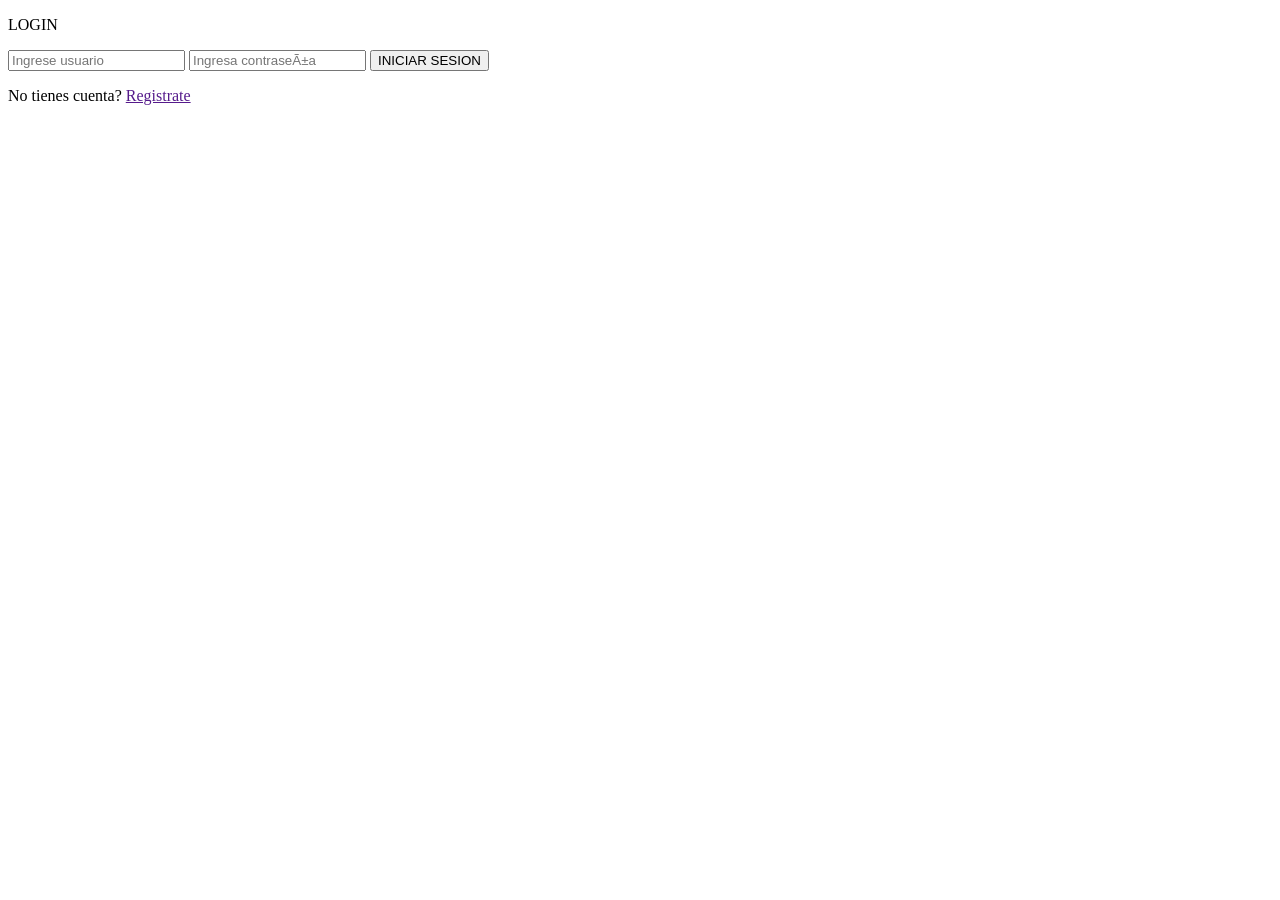
==== PaginaWeb-VentaDeFiguras/Html/Login.html @ e1642ed8 "feat: Se agrego la estructura html" ====
<!DOCTYPE html>
<html lang="es>
<head>
    <meta charset=" UTF-8">
<meta name="viewport" content="width=device-width, initial-scale=1.0">
<title>Login</title>
<link rel="icon" href="../Img/favicon.png">
<link rel="stylesheet" href="../Css/LoginStyle.css">
</head>

<body>
  <form class="form">
    <p class="form-title">LOGIN</p>
		<input type="text" name="username" id="username" placeholder="Ingrese usuario">
    <input type="password" placeholder="Ingresa contraseña">
    <button type="submit" id="login-btn">
      <span>INICIAR SESION</span>
    </button>
    
    <p class="registro-link">
      No tienes cuenta?
      <a href="">Registrate</a>
    </p>
  </form>
</body>

</html>
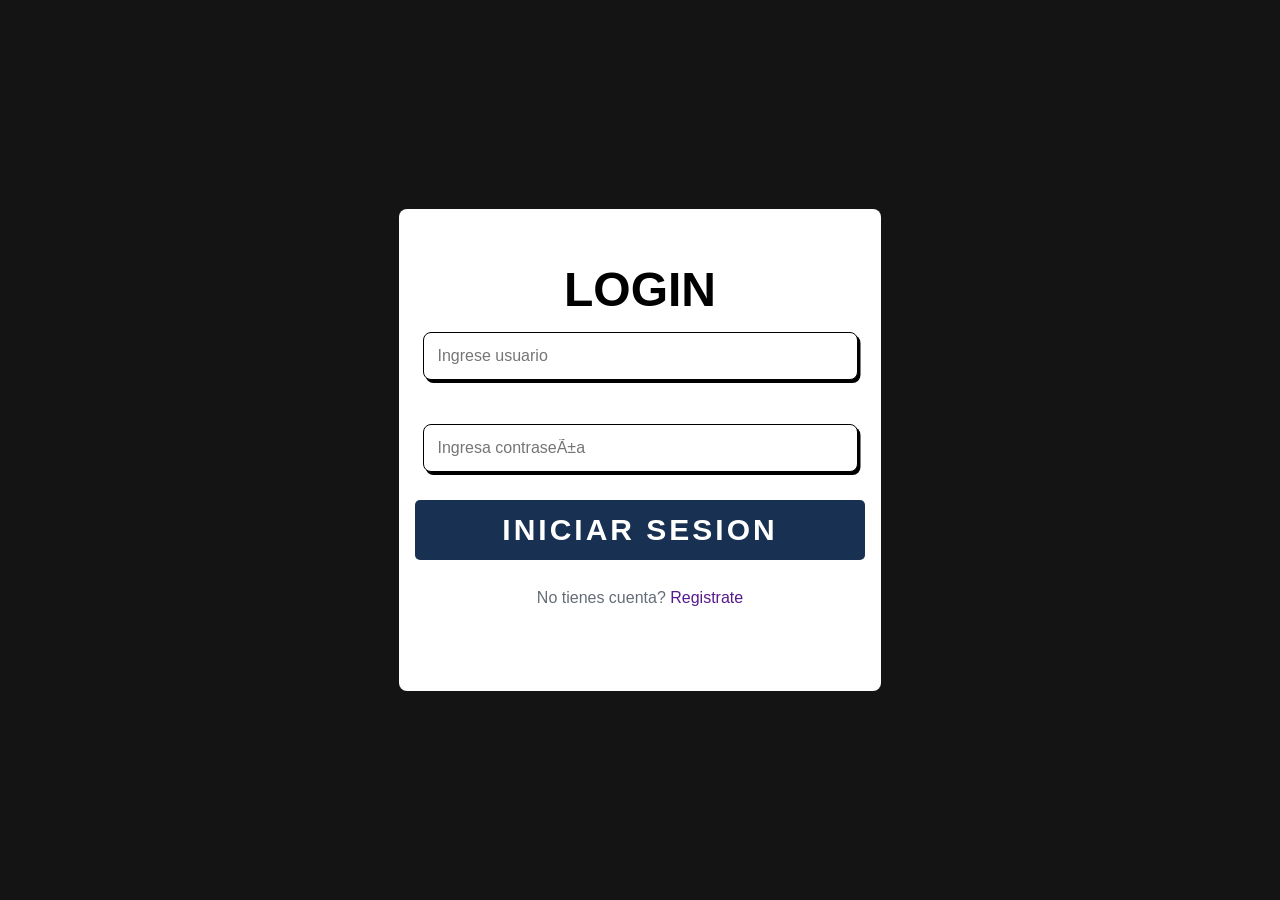
==== commit 47029b70: "feat: Se agrego caracteristica para obligar al usuario a poner correo y contra" ====
--- a/PaginaWeb-VentaDeFiguras/Html/Login.html
+++ b/PaginaWeb-VentaDeFiguras/Html/Login.html
@@ -11,8 +11,8 @@
 <body>
   <form class="form">
     <p class="form-title">LOGIN</p>
-		<input type="text" name="username" id="username" placeholder="Ingrese usuario">
-    <input type="password" placeholder="Ingresa contraseña">
+		<input type="text" name="username" id="username" placeholder="Ingrese usuario" required>
+    <input type="password" placeholder="Ingresa contraseña" required>
     <button type="submit" id="login-btn">
       <span>INICIAR SESION</span>
     </button>
@@ -22,6 +22,7 @@
       <a href="">Registrate</a>
     </p>
   </form>
+  
 </body>
 
 </html>
--- a/PaginaWeb-VentaDeFiguras/Css/LoginStyle.css
+++ b/PaginaWeb-VentaDeFiguras/Css/LoginStyle.css
@@ -0,0 +1,119 @@
+body {
+    background-color: #141414;
+    min-height: 100vh;
+    margin: 0;
+    display: flex;
+    justify-content: center;
+    align-items: center;
+    font-family: "Montserrat", sans-serif;
+}
+
+.form {
+    background-color: #fff;
+    display: block;
+    padding: 1rem;
+    border-radius: 0.5rem;
+    transition: 0.4s ease-in-out;
+    display: flex;
+    flex-direction: column;
+    justify-content: center; 
+    gap: 0.75rem;
+    width: 450px;
+    height: 450px;
+}
+
+.form:hover {
+    box-shadow: 5px 5px 20px rgba(131, 119, 209, 0.6), 5px 5px 40px rgba(131, 119, 209, 0.3);
+    transform: scale(1.1);
+    border: 1px solid black;
+}
+
+.form-title {
+    font-size: 3rem;
+    line-height: 1.75rem;
+    font-weight: 700;
+    text-align: center;
+    margin: 0;
+    color: #000;
+}
+
+input {
+    display: flex;
+    position: relative;
+    align-self: center;
+    margin: 1rem auto;
+    padding: 0.875rem;
+    font-size: 1rem;
+    border: 1.5px solid #000;
+    border-radius: 0.5rem;
+    box-shadow: 2.5px 3px 0 #000;
+    outline: none;
+    transition: ease 0.25s;
+    width: 90%;
+}
+
+input:focus {
+    box-shadow: 5.5px 7px 0 black;
+}
+
+
+#login-btn {
+    position: relative;
+    display: flex;
+    justify-content: center;
+    align-items: center;
+    border-radius: 5px;
+    background: #183153;
+    cursor: pointer;
+    border: none;
+}
+
+#login-btn:after {
+    content: " ";
+    width: 0%;
+    height: 100%;
+    background: #ffd401;
+    position: absolute;
+    border-radius: 5px;
+    transition: all 0.4s ease-in-out;
+    right: 0;
+}
+
+#login-btn:hover::after {
+    right: auto;
+    left: 0;
+    border-radius: 5px;
+    width: 100%;
+}
+
+#login-btn span {
+    text-align: center;
+    text-decoration: none;
+    width: 100%;
+    padding: 12px;
+    color: #fff;
+    font-size: 2.25em;
+    font-weight: 700;
+    letter-spacing: 0.1em;
+    z-index: 20;
+    transition: all 0.3s ease-in-out;
+}
+
+#login-btn:hover span {
+    color: #000000;
+}
+
+.registro-link {
+    color: #656c77;
+    font-size: 1rem;
+    line-height: 1.25rem;
+    text-align: center;
+}
+
+.registro-link a {
+    text-decoration: none;
+}
+
+.registro-link a:hover {
+    text-decoration: underline;
+}
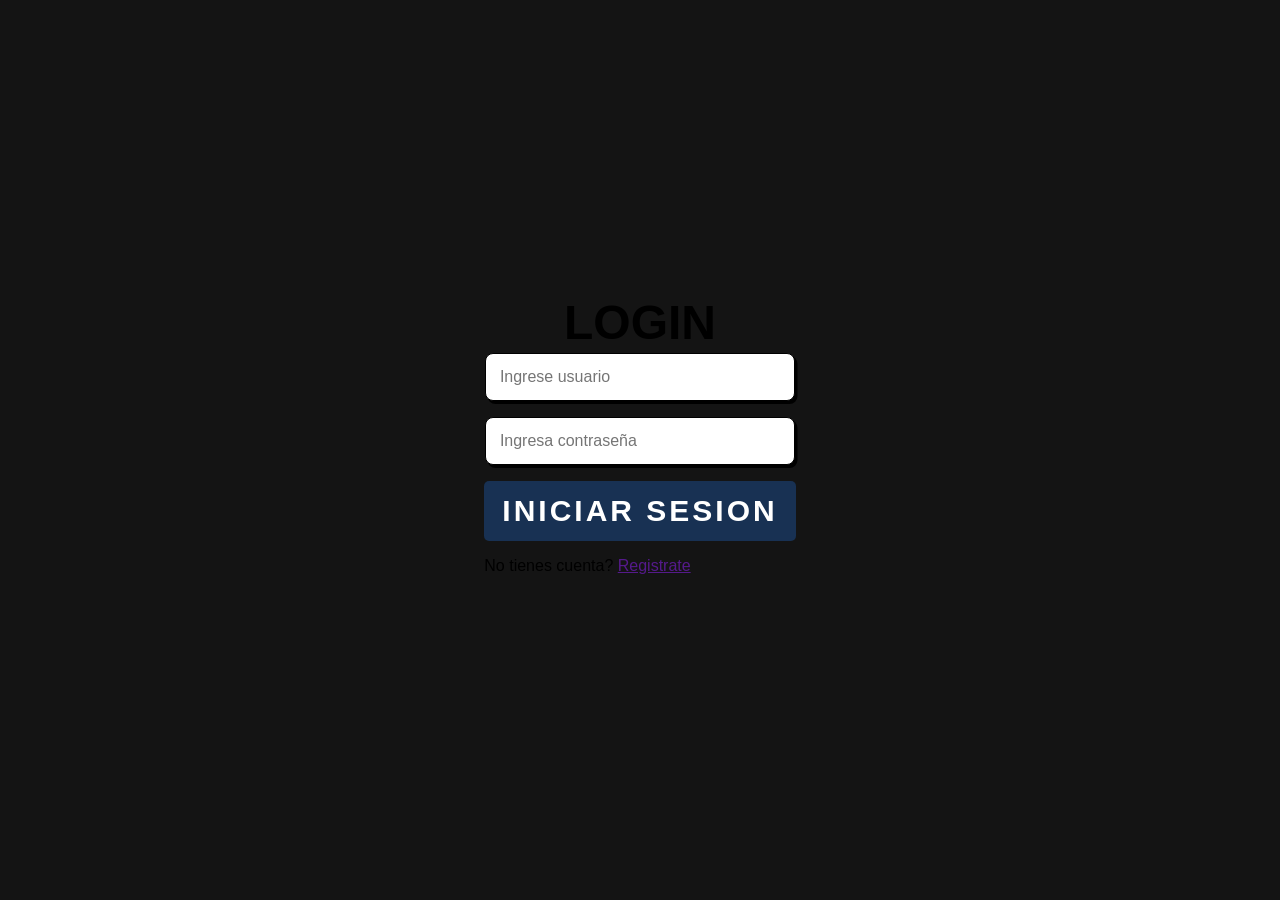
==== commit a62817c1: "refactor: En vez de usar clases en los input, se cambio a un id" ====
--- a/PaginaWeb-VentaDeFiguras/Html/Login.html
+++ b/PaginaWeb-VentaDeFiguras/Html/Login.html
@@ -1,5 +1,5 @@
 <!DOCTYPE html>
-<html lang="es>
+<html lang="es">
 <head>
     <meta charset=" UTF-8">
 <meta name="viewport" content="width=device-width, initial-scale=1.0">
@@ -9,20 +9,24 @@
 </head>
 
 <body>
-  <form class="form">
+  <form id="formulario">
     <p class="form-title">LOGIN</p>
-		<input type="text" name="username" id="username" placeholder="Ingrese usuario" required>
-    <input type="password" placeholder="Ingresa contraseña" required>
-    <button type="submit" id="login-btn">
+
+		<input type="email" id="username" placeholder="Ingrese usuario" required>
+    <input type="password" id="password" placeholder="Ingresa contraseña" required>
+
+    <button type="submit" id="login-btn" value="iniciar">
       <span>INICIAR SESION</span>
     </button>
     
-    <p class="registro-link">
+    <p id="registro-link">
       No tienes cuenta?
       <a href="">Registrate</a>
     </p>
+    
   </form>
   
+  <script src="../Javascript/Login.js"></script>
 </body>
 
 </html>
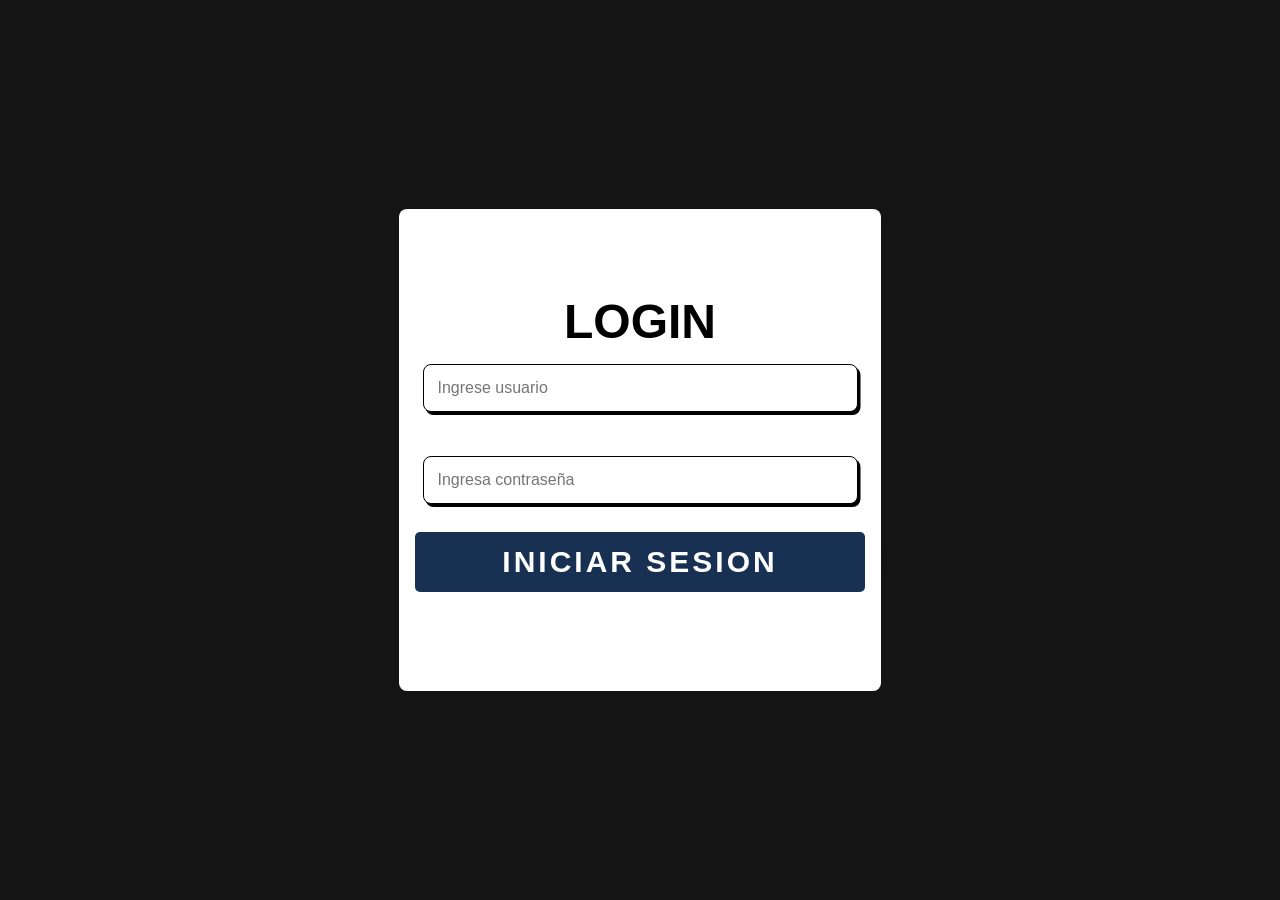
==== commit a5384845: "delete: Se elimino la informacion relacionada al register" ====
--- a/PaginaWeb-VentaDeFiguras/Html/Login.html
+++ b/PaginaWeb-VentaDeFiguras/Html/Login.html
@@ -1,15 +1,16 @@
 <!DOCTYPE html>
 <html lang="es">
 <head>
-    <meta charset=" UTF-8">
-<meta name="viewport" content="width=device-width, initial-scale=1.0">
-<title>Login</title>
-<link rel="icon" href="../Img/favicon.png">
-<link rel="stylesheet" href="../Css/LoginStyle.css">
+  <meta charset=" UTF-8">
+  <meta name="viewport" content="width=device-width, initial-scale=1.0">
+  <title>Login</title>
+  <link rel="icon" href="../Img/favicon.png">
+  <link rel="stylesheet" href="../Css/LoginStyle.css">
 </head>
 
 <body>
   <form id="formulario">
+    
     <p class="form-title">LOGIN</p>
 
 		<input type="email" id="username" placeholder="Ingrese usuario" required>
@@ -18,12 +19,7 @@
     <button type="submit" id="login-btn" value="iniciar">
       <span>INICIAR SESION</span>
     </button>
-    
-    <p id="registro-link">
-      No tienes cuenta?
-      <a href="">Registrate</a>
-    </p>
-    
+
   </form>
   
   <script src="../Javascript/Login.js"></script>
--- a/PaginaWeb-VentaDeFiguras/Css/LoginStyle.css
+++ b/PaginaWeb-VentaDeFiguras/Css/LoginStyle.css
@@ -8,7 +8,7 @@
     font-family: "Montserrat", sans-serif;
 }
 
-.form {
+#formulario {
     background-color: #fff;
     display: block;
     padding: 1rem;
@@ -22,7 +22,7 @@
     height: 450px;
 }
 
-.form:hover {
+#formulario:hover {
     box-shadow: 5px 5px 20px rgba(131, 119, 209, 0.6), 5px 5px 40px rgba(131, 119, 209, 0.3);
     transform: scale(1.1);
     border: 1px solid black;
@@ -102,18 +102,3 @@
 #login-btn:hover span {
     color: #000000;
 }
-
-.registro-link {
-    color: #656c77;
-    font-size: 1rem;
-    line-height: 1.25rem;
-    text-align: center;
-}
-
-.registro-link a {
-    text-decoration: none;
-}
-
-.registro-link a:hover {
-    text-decoration: underline;
-}
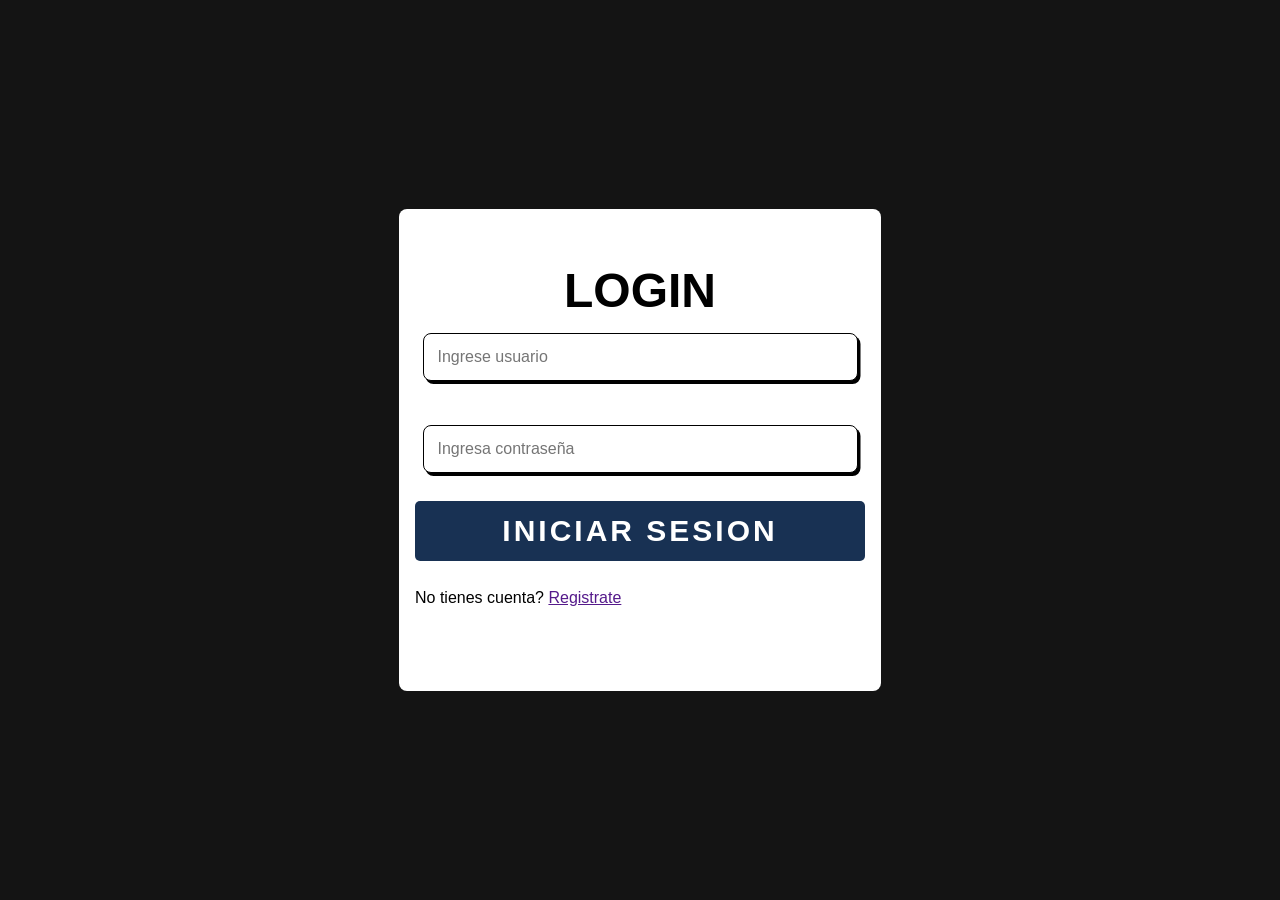
==== commit 72058dd3: "revert: Se volvieron a agregar la info del register" ====
--- a/PaginaWeb-VentaDeFiguras/Html/Login.html
+++ b/PaginaWeb-VentaDeFiguras/Html/Login.html
@@ -1,16 +1,15 @@
 <!DOCTYPE html>
 <html lang="es">
 <head>
-  <meta charset=" UTF-8">
-  <meta name="viewport" content="width=device-width, initial-scale=1.0">
-  <title>Login</title>
-  <link rel="icon" href="../Img/favicon.png">
-  <link rel="stylesheet" href="../Css/LoginStyle.css">
+    <meta charset=" UTF-8">
+<meta name="viewport" content="width=device-width, initial-scale=1.0">
+<title>Login</title>
+<link rel="icon" href="../Img/favicon.png">
+<link rel="stylesheet" href="../Css/LoginStyle.css">
 </head>
 
 <body>
   <form id="formulario">
-    
     <p class="form-title">LOGIN</p>
 
 		<input type="email" id="username" placeholder="Ingrese usuario" required>
@@ -19,7 +18,12 @@
     <button type="submit" id="login-btn" value="iniciar">
       <span>INICIAR SESION</span>
     </button>
-
+    
+    <p id="registro-link">
+      No tienes cuenta?
+      <a href="">Registrate</a>
+    </p>
+    
   </form>
   
   <script src="../Javascript/Login.js"></script>
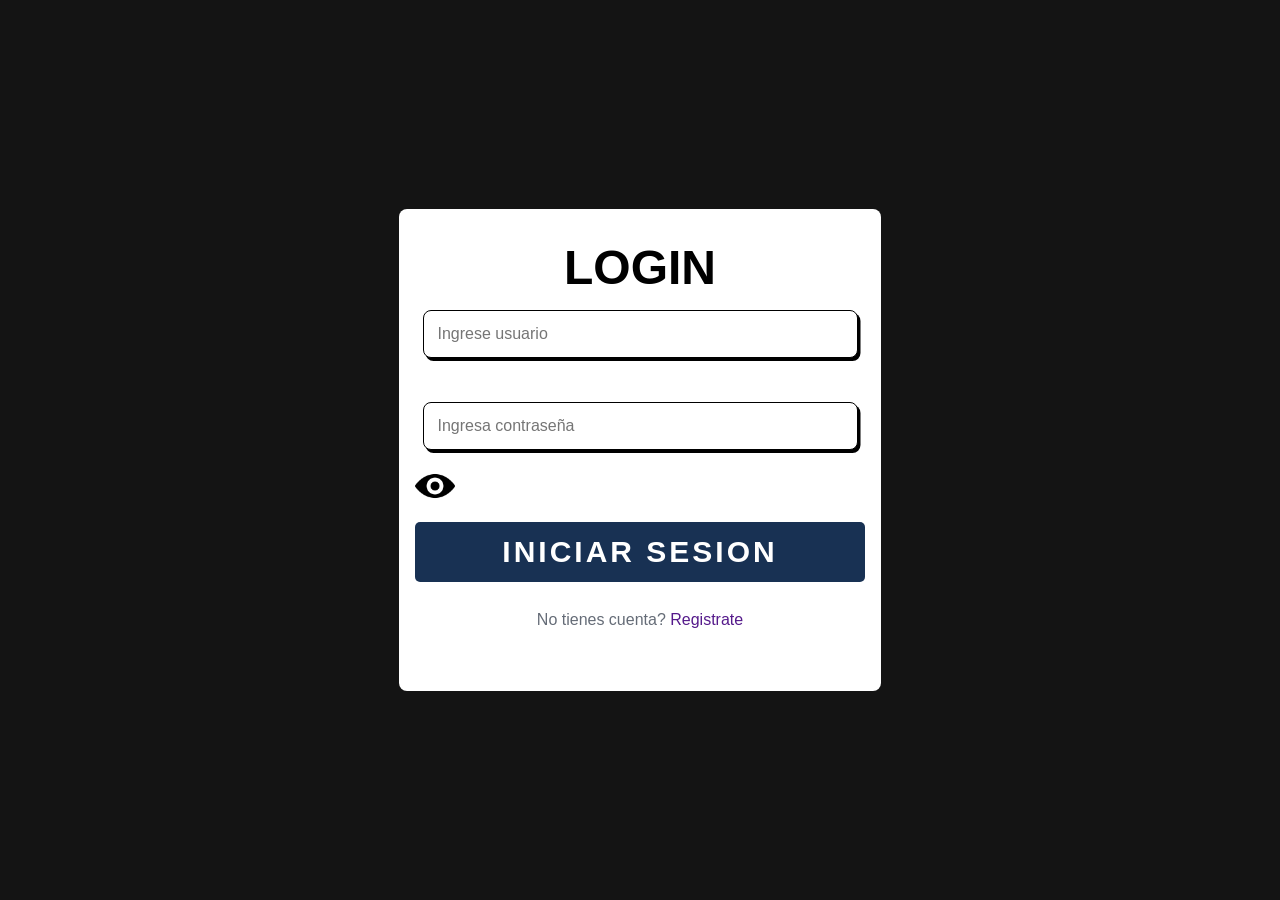
==== commit 6b8a73a4: "feat: Se agrego funcion para mostrar contra" ====
--- a/PaginaWeb-VentaDeFiguras/Html/Login.html
+++ b/PaginaWeb-VentaDeFiguras/Html/Login.html
@@ -13,7 +13,10 @@
     <p class="form-title">LOGIN</p>
 
 		<input type="email" id="username" placeholder="Ingrese usuario" required>
-    <input type="password" id="password" placeholder="Ingresa contraseña" required>
+    <div class="password-box">
+      <input type="password" id="password" placeholder="Ingresa contraseña" required>
+      <img src="../Img/ojoAbierto.png" alt="" width="40px" id="mostrarContra">
+    </div>
 
     <button type="submit" id="login-btn" value="iniciar">
       <span>INICIAR SESION</span>
--- a/PaginaWeb-VentaDeFiguras/Css/LoginStyle.css
+++ b/PaginaWeb-VentaDeFiguras/Css/LoginStyle.css
@@ -102,3 +102,18 @@
 #login-btn:hover span {
     color: #000000;
 }
+
+#registro-link {
+    color: #656c77;
+    font-size: 1rem;
+    line-height: 1.25rem;
+    text-align: center;
+}
+
+#registro-link a {
+    text-decoration: none;
+}
+
+#registro-link a:hover {
+    text-decoration: underline;
+}
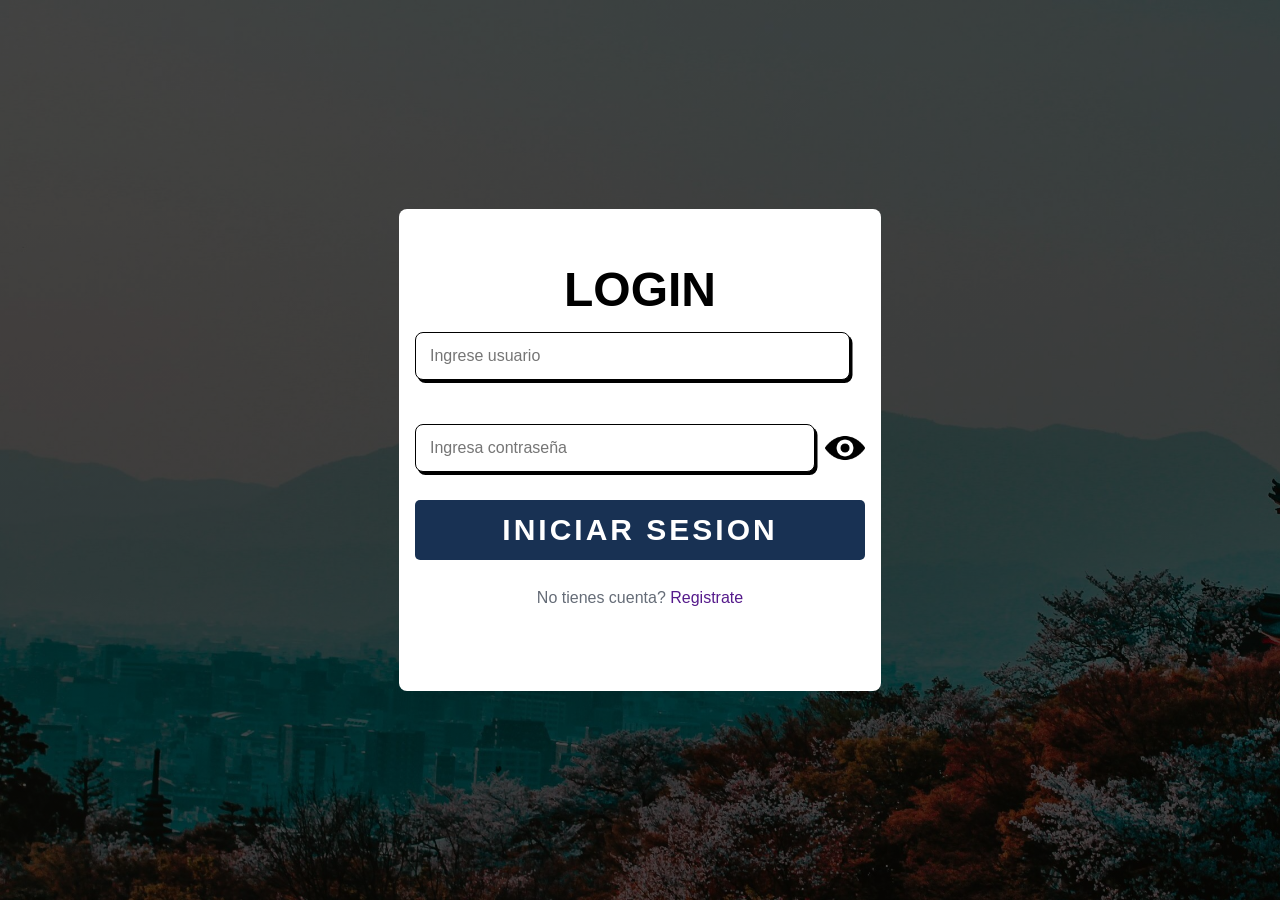
==== commit a339d456: "fix: Se eliminaron validaciones innecesarias" ====
--- a/PaginaWeb-VentaDeFiguras/Html/Login.html
+++ b/PaginaWeb-VentaDeFiguras/Html/Login.html
@@ -1,34 +1,34 @@
-<!DOCTYPE html>
+<!doctype html>
 <html lang="es">
+
 <head>
-    <meta charset=" UTF-8">
-<meta name="viewport" content="width=device-width, initial-scale=1.0">
-<title>Login</title>
-<link rel="icon" href="../Img/favicon.png">
-<link rel="stylesheet" href="../Css/LoginStyle.css">
+  <meta charset=" UTF-8" />
+  <meta name="viewport" content="width=device-width, initial-scale=1.0" />
+  <title>Login</title>
+  <link rel="icon" href="../Img/favicon.png" />
+  <link rel="stylesheet" href="../Css/LoginStyle.css" />
 </head>
 
 <body>
   <form id="formulario">
-    <p class="form-title">LOGIN</p>
+    <p class="form-title" id="form-title">LOGIN</p>
 
-		<input type="email" id="username" placeholder="Ingrese usuario" required>
+    <input type="email" id="username" placeholder="Ingrese usuario" required />
     <div class="password-box">
-      <input type="password" id="password" placeholder="Ingresa contraseña" required>
-      <img src="../Img/ojoAbierto.png" alt="" width="40px" id="mostrarContra">
+      <input type="password" id="password" placeholder="Ingresa contraseña" required />
+      <img src="../Img/ojoAbierto.png" alt="" width="40px" id="mostrarContra" />
     </div>
 
     <button type="submit" id="login-btn" value="iniciar">
       <span>INICIAR SESION</span>
     </button>
-    
+
     <p id="registro-link">
       No tienes cuenta?
       <a href="">Registrate</a>
     </p>
-    
   </form>
-  
+
   <script src="../Javascript/Login.js"></script>
 </body>
 
--- a/PaginaWeb-VentaDeFiguras/Css/LoginStyle.css
+++ b/PaginaWeb-VentaDeFiguras/Css/LoginStyle.css
@@ -1,5 +1,7 @@
 body {
-    background-color: #141414;
+    background-image: linear-gradient(rgba(0, 0, 0, 0.7), rgba(0, 0, 0, 0.7)), url("../Img/fondo.jpg");
+    background-size: cover;
+    background-position: fixed;
     min-height: 100vh;
     margin: 0;
     display: flex;
@@ -10,20 +12,21 @@
 
 #formulario {
     background-color: #fff;
-    display: block;
     padding: 1rem;
     border-radius: 0.5rem;
     transition: 0.4s ease-in-out;
     display: flex;
     flex-direction: column;
-    justify-content: center; 
+    justify-content: center;
     gap: 0.75rem;
     width: 450px;
     height: 450px;
 }
 
 #formulario:hover {
-    box-shadow: 5px 5px 20px rgba(131, 119, 209, 0.6), 5px 5px 40px rgba(131, 119, 209, 0.3);
+    box-shadow:
+        5px 5px 20px rgba(131, 119, 209, 0.6),
+        5px 5px 40px rgba(131, 119, 209, 0.3);
     transform: scale(1.1);
     border: 1px solid black;
 }
@@ -43,6 +46,7 @@
     align-self: center;
     margin: 1rem auto;
     padding: 0.875rem;
+    margin-left: 0;
     font-size: 1rem;
     border: 1.5px solid #000;
     border-radius: 0.5rem;
@@ -55,7 +59,6 @@
 input:focus {
     box-shadow: 5.5px 7px 0 black;
 }
-
 
 #login-btn {
     position: relative;
@@ -116,4 +119,19 @@
 
 #registro-link a:hover {
     text-decoration: underline;
+}
+
+#mostrarContra {
+    cursor: pointer;
+}
+
+.password-box {
+    display: flex;
+    align-items: center;
+    gap: 10px;
+    width: 100%;
+}
+
+.password-box input {
+    width: 100%;
 }
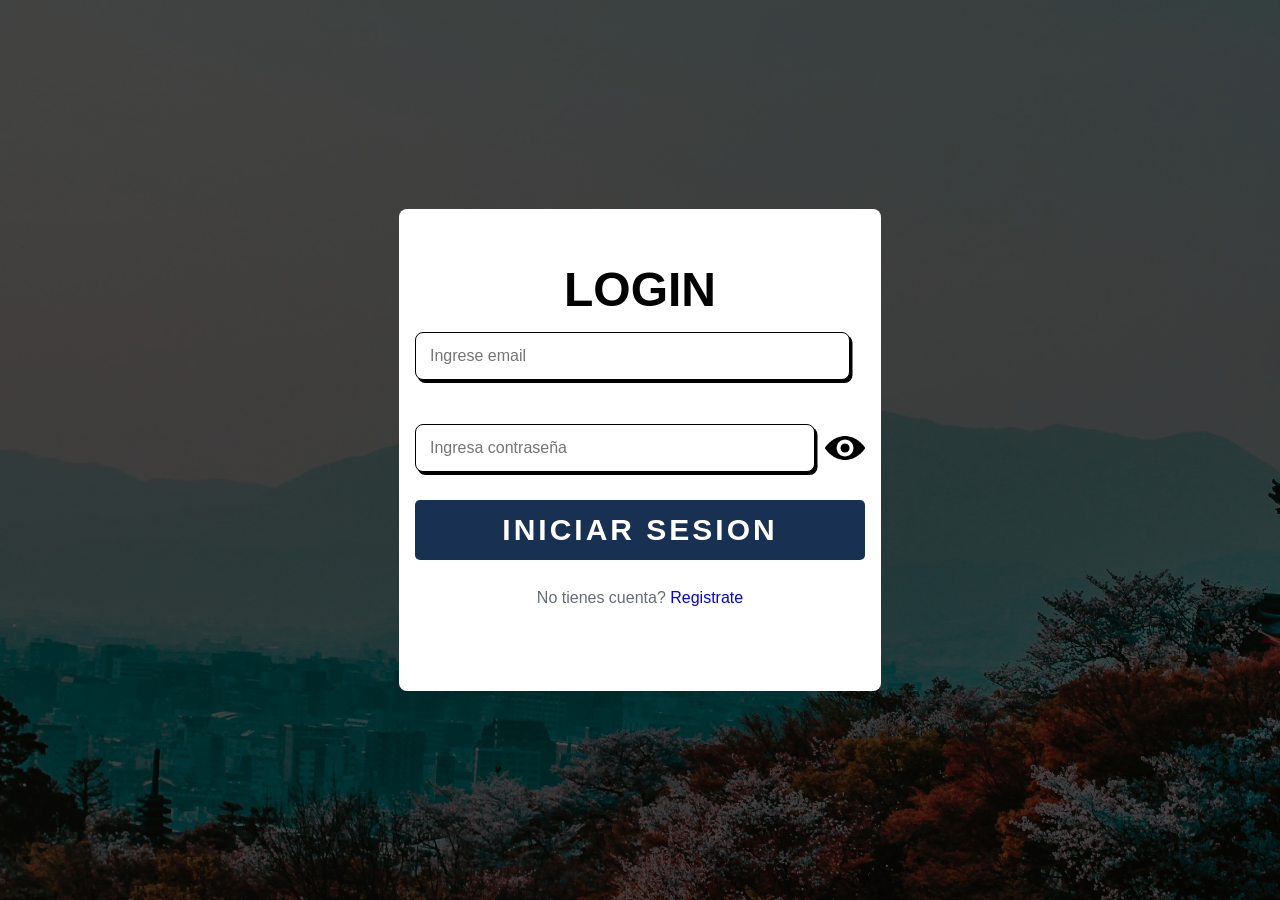
==== commit 17de2cbf: "style: Se cambiaron las clases para adaptarlo al css" ====
--- a/PaginaWeb-VentaDeFiguras/Html/Login.html
+++ b/PaginaWeb-VentaDeFiguras/Html/Login.html
@@ -10,22 +10,22 @@
 </head>
 
 <body>
-  <form id="formulario">
+  <form id="formularioLogin" class="formulario">
     <p class="form-title" id="form-title">LOGIN</p>
 
-    <input type="email" id="username" placeholder="Ingrese usuario" required />
+    <input type="email" id="email" placeholder="Ingrese email" required />
     <div class="password-box">
       <input type="password" id="password" placeholder="Ingresa contraseña" required />
-      <img src="../Img/ojoAbierto.png" alt="" width="40px" id="mostrarContra" />
+      <img src="../Img/ojoAbierto.png" alt="" width="40px" id="mostrarImg" class="mostrarContra" />
     </div>
 
-    <button type="submit" id="login-btn" value="iniciar">
+    <button type="submit" class="login-btn" value="iniciar" id="registrar-btn">
       <span>INICIAR SESION</span>
     </button>
 
-    <p id="registro-link">
+    <p class="registro-link">
       No tienes cuenta?
-      <a href="">Registrate</a>
+      <a href="Register.html">Registrate</a>
     </p>
   </form>
 
--- a/PaginaWeb-VentaDeFiguras/Css/LoginStyle.css
+++ b/PaginaWeb-VentaDeFiguras/Css/LoginStyle.css
@@ -10,7 +10,7 @@
     font-family: "Montserrat", sans-serif;
 }
 
-#formulario {
+#formularioLogin {
     background-color: #fff;
     padding: 1rem;
     border-radius: 0.5rem;
@@ -23,7 +23,20 @@
     height: 450px;
 }
 
-#formulario:hover {
+#formularioRegister {
+    background-color: #fff;
+    padding: 1rem;
+    border-radius: 0.5rem;
+    transition: 0.4s ease-in-out;
+    display: flex;
+    flex-direction: column;
+    justify-content: center;
+    gap: 0.75rem;
+    width: 450px;
+    height: 600px;
+}
+
+.formulario:hover {
     box-shadow:
         5px 5px 20px rgba(131, 119, 209, 0.6),
         5px 5px 40px rgba(131, 119, 209, 0.3);
@@ -60,7 +73,8 @@
     box-shadow: 5.5px 7px 0 black;
 }
 
-#login-btn {
+
+.login-btn {
     position: relative;
     display: flex;
     justify-content: center;
@@ -71,7 +85,7 @@
     border: none;
 }
 
-#login-btn:after {
+.login-btn:after {
     content: " ";
     width: 0%;
     height: 100%;
@@ -82,14 +96,14 @@
     right: 0;
 }
 
-#login-btn:hover::after {
+.login-btn:hover::after {
     right: auto;
     left: 0;
     border-radius: 5px;
     width: 100%;
 }
 
-#login-btn span {
+.login-btn span {
     text-align: center;
     text-decoration: none;
     width: 100%;
@@ -102,26 +116,26 @@
     transition: all 0.3s ease-in-out;
 }
 
-#login-btn:hover span {
+.login-btn:hover span {
     color: #000000;
 }
 
-#registro-link {
+.registro-link {
     color: #656c77;
     font-size: 1rem;
     line-height: 1.25rem;
     text-align: center;
 }
 
-#registro-link a {
+.registro-link a {
     text-decoration: none;
 }
 
-#registro-link a:hover {
+.registro-link a:hover {
     text-decoration: underline;
 }
 
-#mostrarContra {
+.mostrarContra {
     cursor: pointer;
 }
 
